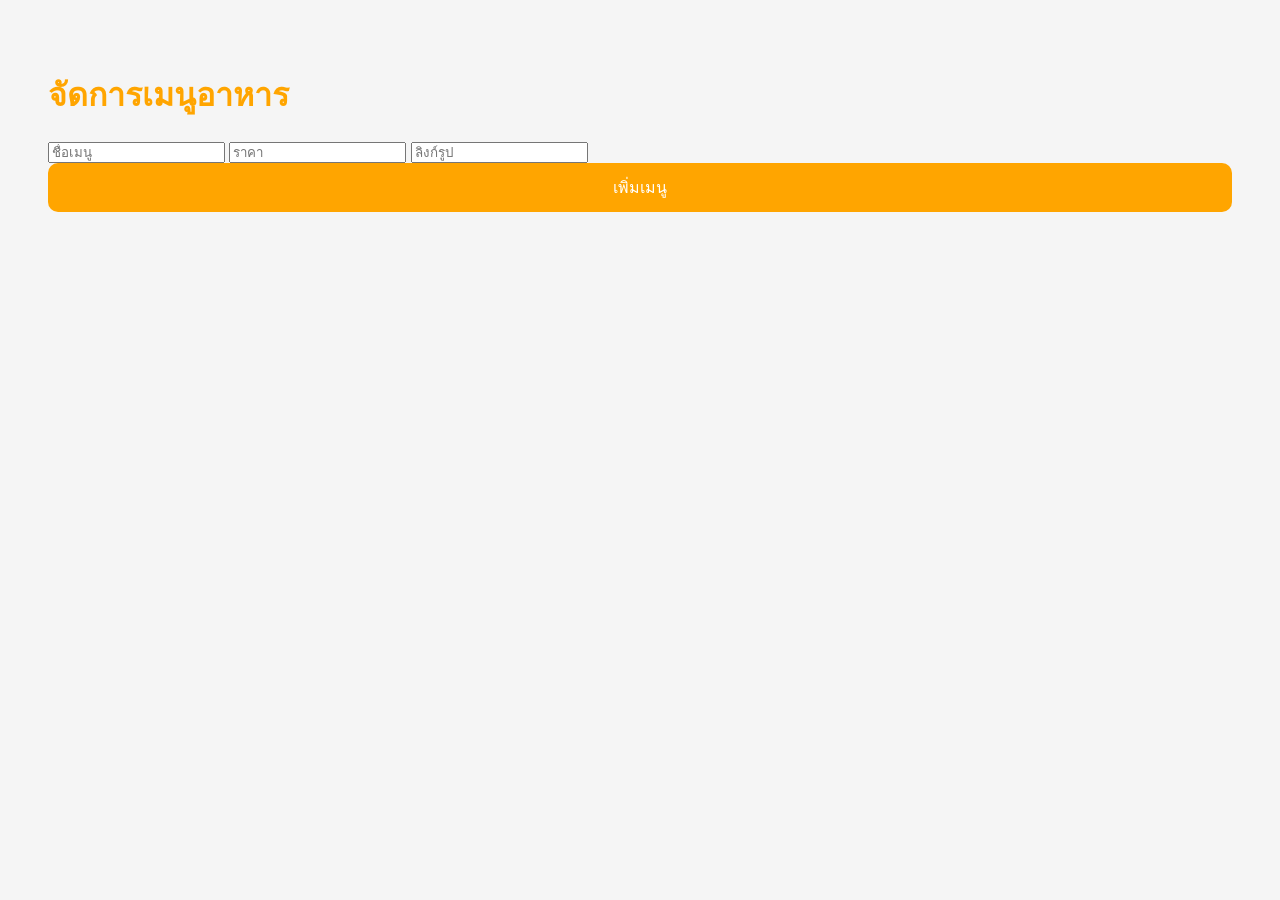
==== admin.html @ 3996b31f "create admin panel" ====
<!DOCTYPE html>
<html lang="th">

<head>

    <meta charset="UTF-8">

    <meta
        name="viewport"
        content="width=device-width, initial-scale=1.0"
    >

    <title>
        Admin Panel
    </title>

    <link
        rel="stylesheet"
        href="style.css"
    >

</head>

<body>

    <h1>
        จัดการเมนูอาหาร
    </h1>

    <div class="admin-form">

        <input
            type="text"
            id="food-name"
            placeholder="ชื่อเมนู"
        >

        <input
            type="number"
            id="food-price"
            placeholder="ราคา"
        >

        <input
            type="text"
            id="food-image"
            placeholder="ลิงก์รูป"
        >

        <button onclick="addFood()">

            เพิ่มเมนู

        </button>

    </div>

    <div id="admin-food-list"></div>

    <script src="admin.js"></script>

</body>
</html>
---- style.css ----
body {

    font-family: sans-serif;

    background: #f5f5f5;

    padding: 40px;
}

h1 {

    color: orange;
}

.container {

    display: flex;

    gap: 30px;

    flex-wrap: wrap;
}

.food-card,
.cart {

    background: white;

    padding: 20px;

    border-radius: 20px;

    width: 320px;

    box-shadow:
        0 4px 10px rgba(0,0,0,0.1);
}

.food-card img {

    border-radius: 12px;
}

button {

    background: orange;

    color: white;

    border: none;

    padding: 12px 20px;

    border-radius: 10px;

    cursor: pointer;

    width: 100%;

    font-size: 16px;
}

button:hover {

    opacity: 0.9;
}

.cart-item {

    border-bottom: 1px solid #ddd;

    padding: 10px 0;
}

.total {

    font-size: 24px;

    font-weight: bold;

    color: green;

    margin-top: 20px;
}

.container {

    display: flex;

    flex-wrap: wrap;

    gap: 20px;

    justify-content: center;

    margin-top: 30px;
}

.food-card {

    width: 300px;

    background: white;

    border-radius: 16px;

    overflow: hidden;

    box-shadow: 0 4px 10px rgba(0,0,0,0.1);

    padding-bottom: 20px;

    text-align: center;
}

.food-card img {

    width: 100%;

    height: 220px;

    object-fit: cover;
}

.food-card h2 {

    margin-top: 15px;
}

.food-card button {

    margin-top: 10px;

    padding: 10px 20px;

    border: none;

    border-radius: 8px;

    background: black;

    color: white;

    cursor: pointer;
}
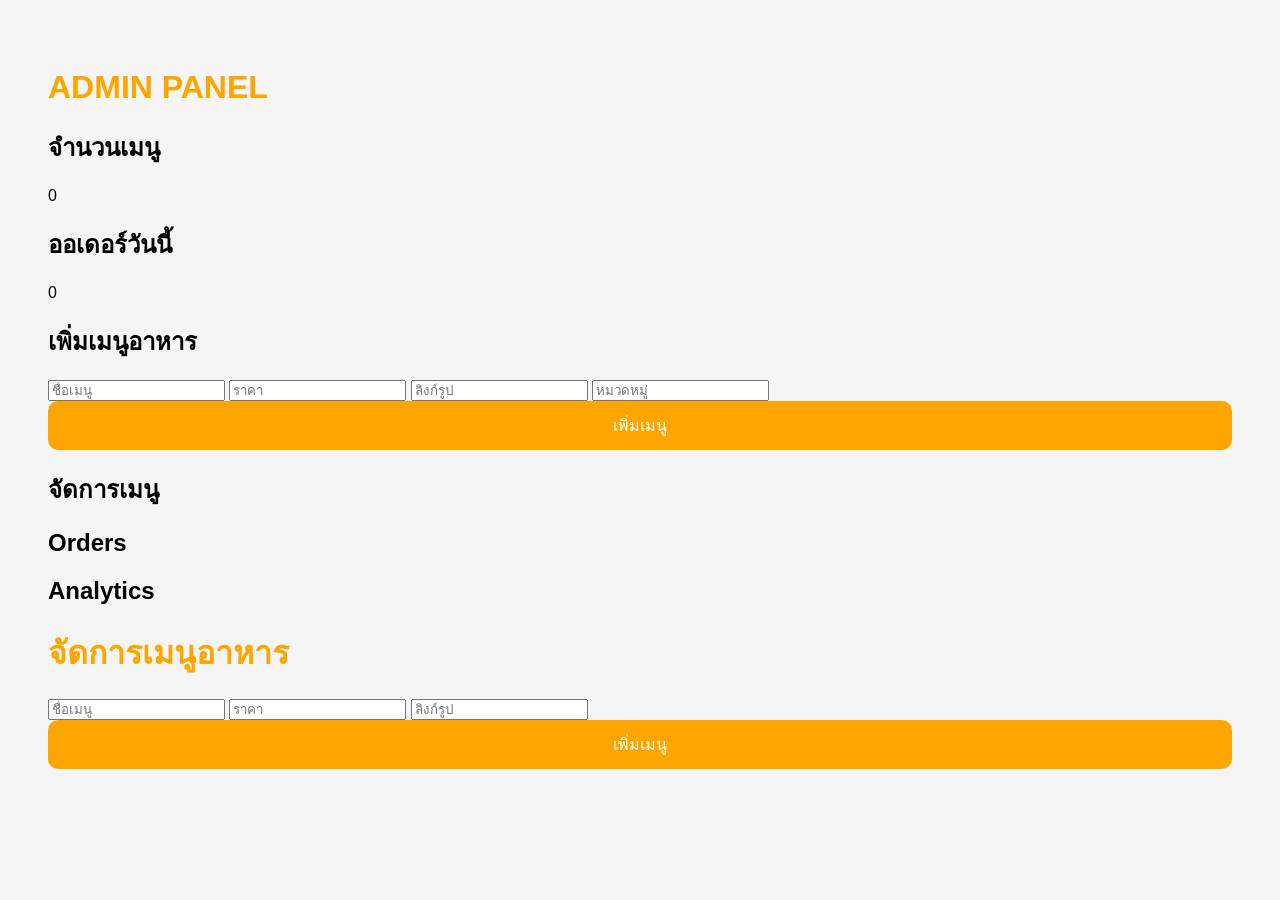
==== commit 4cdfefcb: "add product status system" ====
--- a/admin.html
+++ b/admin.html
@@ -22,6 +22,108 @@
 </head>
 
 <body>
+
+    <header class="admin-header">
+
+    <h1>
+        ADMIN PANEL
+    </h1>
+
+</header>
+
+<section class="dashboard-section">
+
+    <div class="dashboard-card">
+
+        <h2>
+            จำนวนเมนู
+        </h2>
+
+        <p id="total-foods">
+            0
+        </p>
+
+    </div>
+
+    <div class="dashboard-card">
+
+        <h2>
+            ออเดอร์วันนี้
+        </h2>
+
+        <p>
+            0
+        </p>
+
+    </div>
+
+</section>
+
+<section class="add-food-section">
+
+    <h2>
+        เพิ่มเมนูอาหาร
+    </h2>
+
+    <input
+        type="text"
+        id="food-name"
+        placeholder="ชื่อเมนู"
+    >
+
+    <input
+        type="number"
+        id="food-price"
+        placeholder="ราคา"
+    >
+
+    <input
+        type="text"
+        id="food-image"
+        placeholder="ลิงก์รูป"
+    >
+
+    <input
+        type="text"
+        id="food-category"
+        placeholder="หมวดหมู่"
+    >
+
+    <button onclick="addFood()">
+
+        เพิ่มเมนู
+
+    </button>
+
+</section>
+
+<section class="menu-management">
+
+    <h2>
+        จัดการเมนู
+    </h2>
+
+    <div id="admin-food-list">
+
+    </div>
+
+</section>
+
+<section class="orders-section">
+
+    <h2>
+        Orders
+    </h2>
+
+</section>
+
+<section class="analytics-section">
+
+    <h2>
+        Analytics
+    </h2>
+
+</section>
 
     <h1>
         จัดการเมนูอาหาร
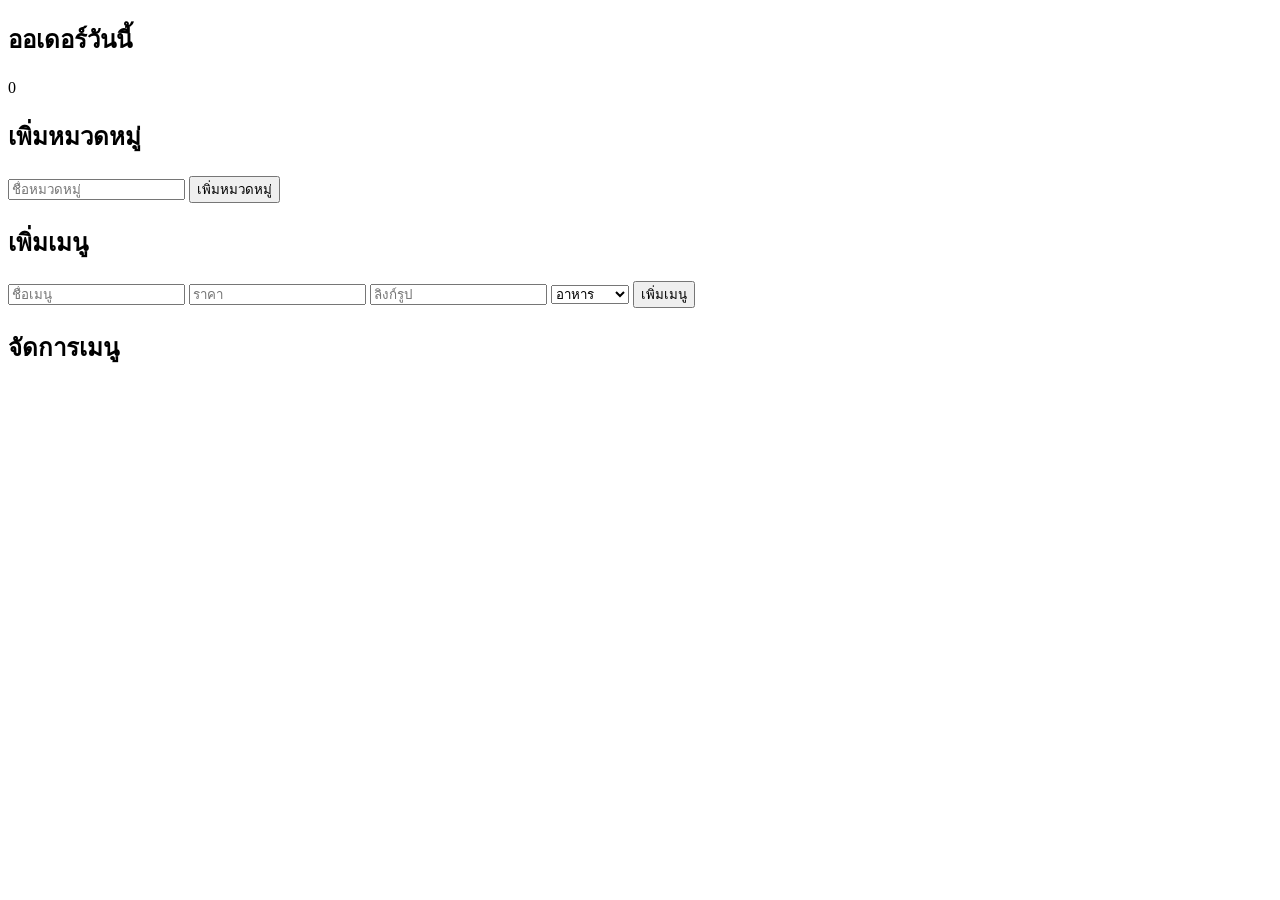
==== commit 0262b491: "add product status system" ====
--- a/admin.html
+++ b/admin.html
@@ -1,163 +1,91 @@
 <!DOCTYPE html>
-<html lang="th">
+        </div>
 
-<head>
+        <div class="dashboard-card">
 
-    <meta charset="UTF-8">
+            <h2>
+                ออเดอร์วันนี้
+            </h2>
 
-    <meta
-        name="viewport"
-        content="width=device-width, initial-scale=1.0"
-    >
+            <p>
+                0
+            </p>
 
-    <title>
-        Admin Panel
-    </title>
+        </div>
 
-    <link
-        rel="stylesheet"
-        href="style.css"
-    >
+    </section>
 
-</head>
-
-<body>
-
-    <header class="admin-header">
-
-    <h1>
-        ADMIN PANEL
-    </h1>
-
-</header>
-
-<section class="dashboard-section">
-
-    <div class="dashboard-card">
+    <section class="admin-form-section">
 
         <h2>
-            จำนวนเมนู
+            เพิ่มหมวดหมู่
         </h2>
-
-        <p id="total-foods">
-            0
-        </p>
-
-    </div>
-
-    <div class="dashboard-card">
-
-        <h2>
-            ออเดอร์วันนี้
-        </h2>
-
-        <p>
-            0
-        </p>
-
-    </div>
-
-</section>
-
-<section class="add-food-section">
-
-    <h2>
-        เพิ่มเมนูอาหาร
-    </h2>
-
-    <input
-        type="text"
-        id="food-name"
-        placeholder="ชื่อเมนู"
-    >
-
-    <input
-        type="number"
-        id="food-price"
-        placeholder="ราคา"
-    >
-
-    <input
-        type="text"
-        id="food-image"
-        placeholder="ลิงก์รูป"
-    >
-
-    <input
-        type="text"
-        id="food-category"
-        placeholder="หมวดหมู่"
-    >
-
-    <button onclick="addFood()">
-
-        เพิ่มเมนู
-
-    </button>
-
-</section>
-
-<section class="menu-management">
-
-    <h2>
-        จัดการเมนู
-    </h2>
-
-    <div id="admin-food-list">
-
-    </div>
-
-</section>
-
-<section class="orders-section">
-
-    <h2>
-        Orders
-    </h2>
-
-</section>
-
-<section class="analytics-section">
-
-    <h2>
-        Analytics
-    </h2>
-
-</section>
-
-    <h1>
-        จัดการเมนูอาหาร
-    </h1>
-
-    <div class="admin-form">
 
         <input
             type="text"
-            id="food-name"
+            placeholder="ชื่อหมวดหมู่"
+        >
+
+        <button>
+            เพิ่มหมวดหมู่
+        </button>
+
+    </section>
+
+    <section class="admin-form-section">
+
+        <h2>
+            เพิ่มเมนู
+        </h2>
+
+        <input
+            type="text"
             placeholder="ชื่อเมนู"
         >
 
         <input
             type="number"
-            id="food-price"
             placeholder="ราคา"
         >
 
         <input
             type="text"
-            id="food-image"
             placeholder="ลิงก์รูป"
         >
 
-        <button onclick="addFood()">
+        <select>
 
+            <option>
+                อาหาร
+            </option>
+
+            <option>
+                เครื่องดื่ม
+            </option>
+
+            <option>
+                ของหวาน
+            </option>
+
+        </select>
+
+        <button>
             เพิ่มเมนู
-
         </button>
 
-    </div>
+    </section>
 
-    <div id="admin-food-list"></div>
+    <section class="menu-management">
+
+        <h2>
+            จัดการเมนู
+        </h2>
+
+        <div id="admin-food-list">
+
+        </div>
+
+    </section>
 
     <script src="admin.js"></script>
 
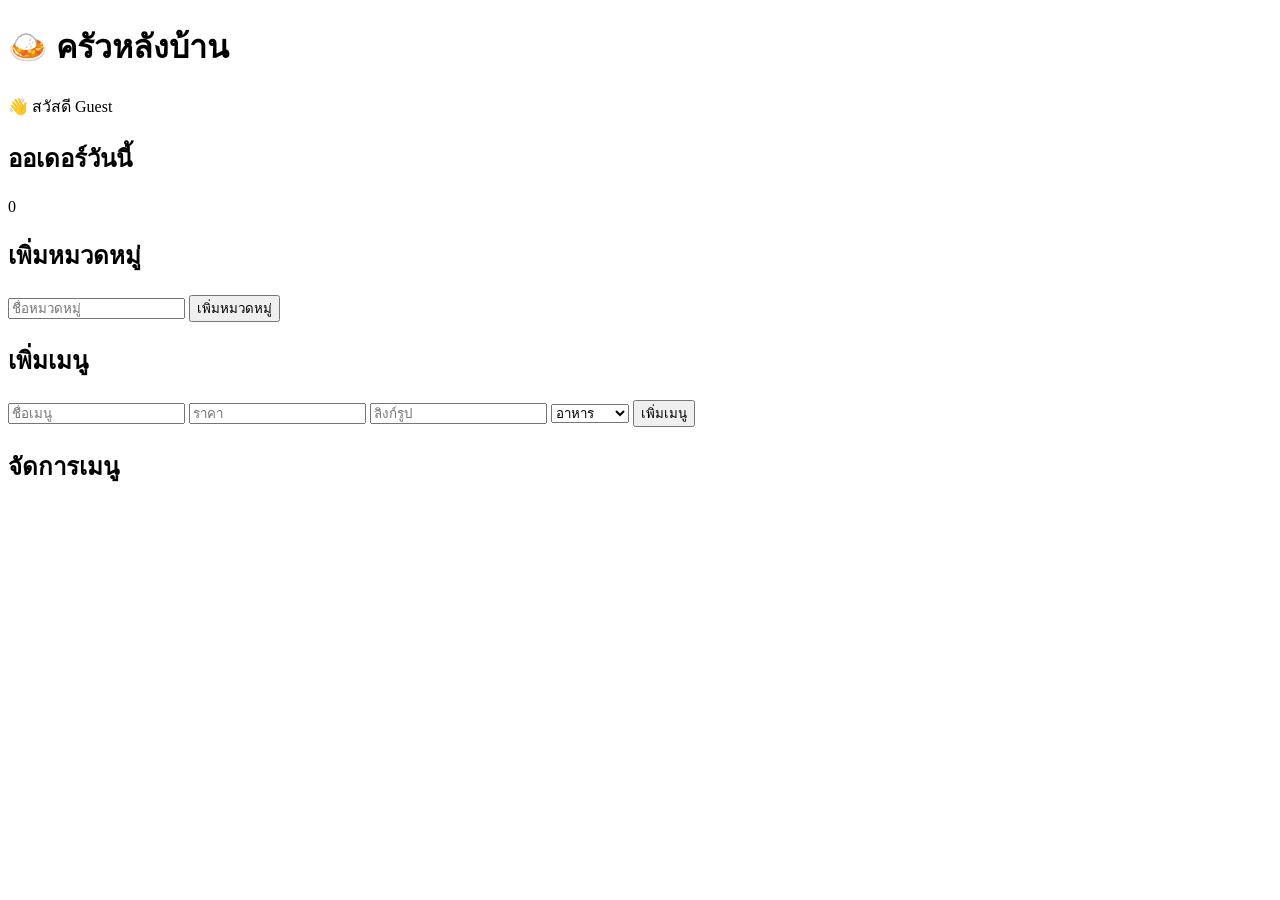
==== commit ffc5015f: "add product status system" ====
--- a/admin.html
+++ b/admin.html
@@ -1,5 +1,22 @@
 <!DOCTYPE html>
         </div>
+
+<header class="main-header">
+
+    <h1>
+        🍛 ครัวหลังบ้าน
+    </h1>
+
+    <p>
+
+        👋 สวัสดี
+        <span id="username">
+            Guest
+        </span>
+
+    </p>
+
+</header>       
 
         <div class="dashboard-card">
 
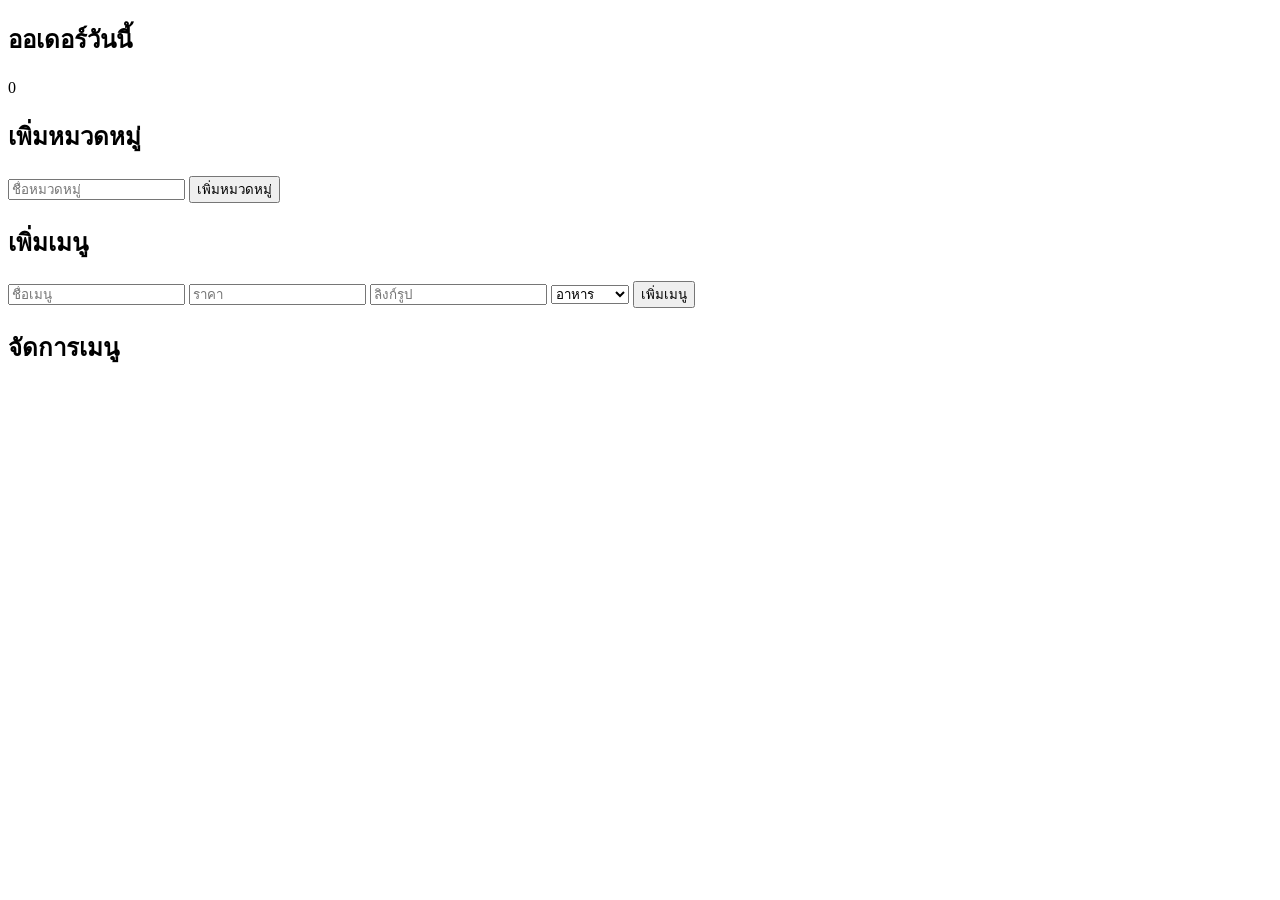
==== commit eb834b48: "add product status system" ====
--- a/admin.html
+++ b/admin.html
@@ -1,23 +1,4 @@
 <!DOCTYPE html>
-        </div>
-
-<header class="main-header">
-
-    <h1>
-        🍛 ครัวหลังบ้าน
-    </h1>
-
-    <p>
-
-        👋 สวัสดี
-        <span id="username">
-            Guest
-        </span>
-
-    </p>
-
-</header>       
-
         <div class="dashboard-card">
 
             <h2>
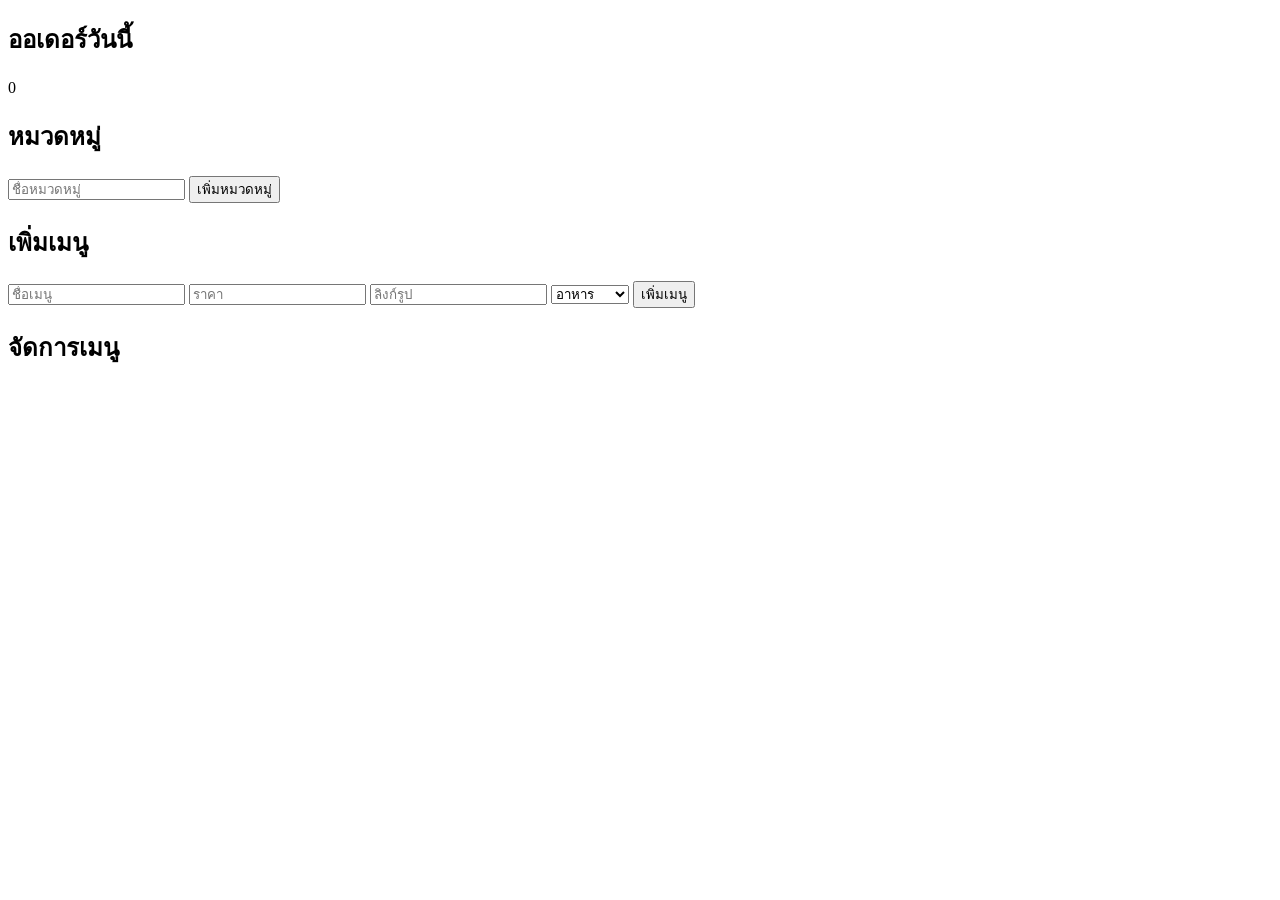
==== commit dbd38696: "add product status system" ====
--- a/admin.html
+++ b/admin.html
@@ -13,20 +13,27 @@
 
     </section>
 
-    <section class="admin-form-section">
+    <section class="category-management">
 
         <h2>
-            เพิ่มหมวดหมู่
+            หมวดหมู่
         </h2>
 
         <input
             type="text"
+            id="category-name"
             placeholder="ชื่อหมวดหมู่"
         >
 
-        <button>
+        <button onclick="addCategory()">
+
             เพิ่มหมวดหมู่
+
         </button>
+
+        <div id="category-list">
+
+        </div>
 
     </section>
 
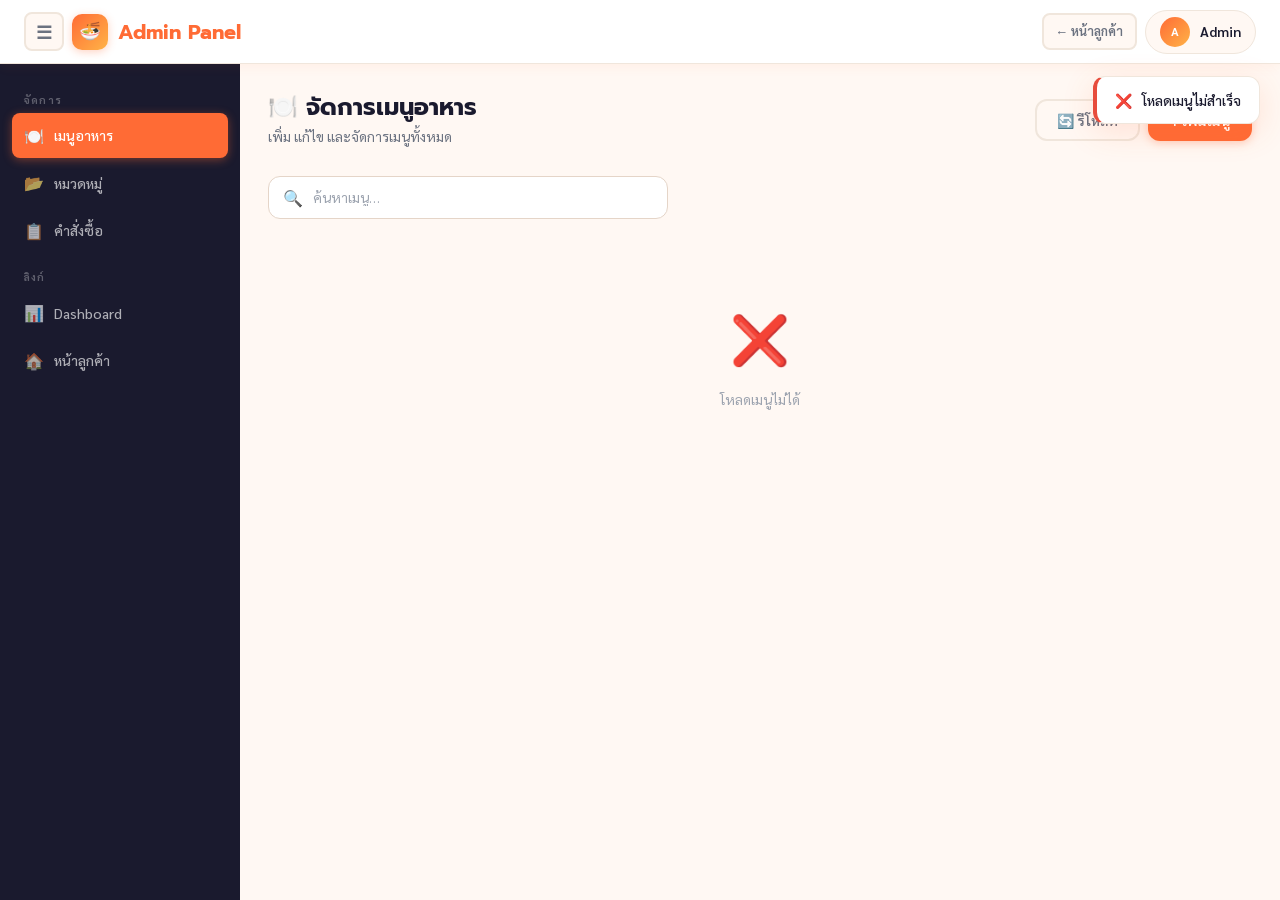
==== commit 92ff92f4: "FOoDoGo" ====
--- a/admin.html
+++ b/admin.html
@@ -1,98 +1,239 @@
-<!DOCTYPE html>
-        <div class="dashboard-card">
-
-            <h2>
-                ออเดอร์วันนี้
-            </h2>
-
-            <p>
-                0
-            </p>
-
-        </div>
-
-    </section>
-
-    <section class="category-management">
-
-        <h2>
-            หมวดหมู่
-        </h2>
-
-        <input
-            type="text"
-            id="category-name"
-            placeholder="ชื่อหมวดหมู่"
-        >
-
-        <button onclick="addCategory()">
-
-            เพิ่มหมวดหมู่
-
-        </button>
-
-        <div id="category-list">
-
-        </div>
-
-    </section>
-
-    <section class="admin-form-section">
-
-        <h2>
-            เพิ่มเมนู
-        </h2>
-
-        <input
-            type="text"
-            placeholder="ชื่อเมนู"
-        >
-
-        <input
-            type="number"
-            placeholder="ราคา"
-        >
-
-        <input
-            type="text"
-            placeholder="ลิงก์รูป"
-        >
-
-        <select>
-
-            <option>
-                อาหาร
-            </option>
-
-            <option>
-                เครื่องดื่ม
-            </option>
-
-            <option>
-                ของหวาน
-            </option>
-
-        </select>
-
-        <button>
-            เพิ่มเมนู
-        </button>
-
-    </section>
-
-    <section class="menu-management">
-
-        <h2>
-            จัดการเมนู
-        </h2>
-
-        <div id="admin-food-list">
-
-        </div>
-
-    </section>
-
-    <script src="admin.js"></script>
-
-</body>
+<!DOCTYPE html>
+<html lang="th">
+<head>
+  <meta charset="UTF-8">
+  <meta name="viewport" content="width=device-width, initial-scale=1.0">
+  <title>Admin Panel</title>
+  <link rel="preconnect" href="https://fonts.googleapis.com">
+  <link rel="stylesheet" href="style.css">
+</head>
+<body>
+
+<!-- ── Navbar ── -->
+<nav class="navbar">
+  <div class="flex items-center gap-2">
+    <button class="btn btn-ghost btn-sm" onclick="toggleSidebar()" style="padding:6px 10px;font-size:1.1rem">☰</button>
+    <div class="navbar-brand">
+      <div class="logo-icon">🍜</div>
+      <span>Admin Panel</span>
+    </div>
+  </div>
+
+  <div class="flex items-center gap-2">
+    <a href="index.html" class="btn btn-ghost btn-sm">← หน้าลูกค้า</a>
+    <div class="navbar-user">
+      <div class="user-avatar" id="admin-user-avatar">A</div>
+      <span class="user-name" id="admin-user-name">Admin</span>
+    </div>
+  </div>
+</nav>
+
+<!-- ── Admin Layout ── -->
+<div class="admin-layout">
+
+  <!-- Sidebar -->
+  <aside class="sidebar" id="sidebar">
+
+    <div class="sidebar-section">
+      <div class="sidebar-label">จัดการ</div>
+      <a class="sidebar-link active" data-tab="menu" href="#">
+        <span class="icon">🍽️</span> เมนูอาหาร
+      </a>
+      <a class="sidebar-link" data-tab="categories" href="#">
+        <span class="icon">📂</span> หมวดหมู่
+      </a>
+      <a class="sidebar-link" data-tab="orders" href="#">
+        <span class="icon">📋</span> คำสั่งซื้อ
+      </a>
+    </div>
+
+    <div class="sidebar-section">
+      <div class="sidebar-label">ลิงก์</div>
+      <a class="sidebar-link" href="dashboard.html">
+        <span class="icon">📊</span> Dashboard
+      </a>
+      <a class="sidebar-link" href="index.html">
+        <span class="icon">🏠</span> หน้าลูกค้า
+      </a>
+    </div>
+
+  </aside>
+
+  <!-- Main Content -->
+  <main class="admin-main">
+
+    <!-- ===== TAB: เมนูอาหาร ===== -->
+    <div class="admin-tab-content" data-tab="menu">
+
+      <div class="page-header">
+        <div>
+          <h1 class="page-title">🍽️ จัดการเมนูอาหาร</h1>
+          <p class="page-subtitle">เพิ่ม แก้ไข และจัดการเมนูทั้งหมด</p>
+        </div>
+        <div class="flex gap-2">
+          <button class="btn btn-ghost" onclick="loadAdminMenu()">🔄 รีโหลด</button>
+          <button class="btn btn-primary" onclick="openAddMenuModal()">+ เพิ่มเมนู</button>
+        </div>
+      </div>
+
+      <!-- Search -->
+      <div class="search-bar" style="margin-bottom:20px;max-width:400px">
+        <span class="search-icon">🔍</span>
+        <input type="text" placeholder="ค้นหาเมนู…" oninput="searchAdminMenu(this.value)">
+      </div>
+
+      <!-- Menu Grid -->
+      <div id="admin-menu-grid" class="menu-admin-grid"></div>
+
+    </div>
+
+    <!-- ===== TAB: หมวดหมู่ ===== -->
+    <div class="admin-tab-content hidden" data-tab="categories">
+
+      <div class="page-header">
+        <div>
+          <h1 class="page-title">📂 หมวดหมู่</h1>
+          <p class="page-subtitle">จัดการหมวดหมู่อาหาร</p>
+        </div>
+        <button class="btn btn-primary" onclick="openAddCategoryModal()">+ เพิ่มหมวดหมู่</button>
+      </div>
+
+      <div id="admin-cat-list"></div>
+
+    </div>
+
+    <!-- ===== TAB: คำสั่งซื้อ ===== -->
+    <div class="admin-tab-content hidden" data-tab="orders">
+
+      <div class="page-header">
+        <div>
+          <h1 class="page-title">📋 คำสั่งซื้อ</h1>
+          <p class="page-subtitle">ดูและอัปเดตสถานะคำสั่งซื้อ</p>
+        </div>
+        <button class="btn btn-ghost" onclick="loadAdminOrders()">🔄 รีโหลด</button>
+      </div>
+
+      <!-- Filter Tabs -->
+      <div class="order-filter-tabs">
+        <button class="filter-tab active" data-status="all"       onclick="filterAdminOrders('all')">ทั้งหมด</button>
+        <button class="filter-tab"        data-status="pending"   onclick="filterAdminOrders('pending')">⏳ รอยืนยัน</button>
+        <button class="filter-tab"        data-status="confirmed" onclick="filterAdminOrders('confirmed')">✅ ยืนยันแล้ว</button>
+        <button class="filter-tab"        data-status="cooking"   onclick="filterAdminOrders('cooking')">🍳 กำลังทำ</button>
+        <button class="filter-tab"        data-status="ready"     onclick="filterAdminOrders('ready')">🎉 พร้อมส่ง</button>
+        <button class="filter-tab"        data-status="delivered" onclick="filterAdminOrders('delivered')">📦 ส่งแล้ว</button>
+      </div>
+
+      <!-- Orders Table -->
+      <div class="card" style="padding:0">
+        <div class="table-wrap">
+          <table>
+            <thead>
+              <tr>
+                <th>หมายเลข</th>
+                <th>ลูกค้า</th>
+                <th>เวลา</th>
+                <th>ยอดรวม</th>
+                <th>สถานะ</th>
+                <th>อัปเดต</th>
+              </tr>
+            </thead>
+            <tbody id="admin-orders-tbody">
+              <tr><td colspan="6" style="text-align:center;padding:40px;color:var(--text-muted)">เลือกแท็บ "คำสั่งซื้อ" เพื่อโหลด</td></tr>
+            </tbody>
+          </table>
+        </div>
+      </div>
+
+    </div>
+
+  </main>
+</div>
+
+<!-- ── MODAL: เพิ่ม/แก้ไขเมนู ── -->
+<div class="modal-overlay" id="menu-modal">
+  <div class="modal">
+    <div class="modal-header">
+      <h2 class="modal-title" id="menu-modal-title">เพิ่มเมนูใหม่</h2>
+      <button class="modal-close" onclick="closeAdminModal('menu-modal')">✕</button>
+    </div>
+
+    <div id="menu-form">
+      <div class="form-row">
+        <div class="form-group">
+          <label class="form-label">ชื่อเมนู <span style="color:var(--danger)">*</span></label>
+          <input type="text" id="menu-name" class="form-control" placeholder="เช่น ข้าวผัดหมู">
+        </div>
+        <div class="form-group">
+          <label class="form-label">ราคา (บาท) <span style="color:var(--danger)">*</span></label>
+          <input type="number" id="menu-price" class="form-control" placeholder="50" min="0">
+        </div>
+      </div>
+
+      <div class="form-row">
+        <div class="form-group">
+          <label class="form-label">หมวดหมู่</label>
+          <select id="menu-category" class="form-control">
+            <option value="">-- เลือกหมวดหมู่ --</option>
+          </select>
+        </div>
+        <div class="form-group">
+          <label class="form-label">สถานะ</label>
+          <select id="menu-status" class="form-control">
+            <option value="available">✅ พร้อมขาย</option>
+            <option value="unavailable">❌ หมดชั่วคราว</option>
+            <option value="hidden">👁️ ซ่อน</option>
+          </select>
+        </div>
+      </div>
+
+      <div class="form-group">
+        <label class="form-label">URL รูปภาพ</label>
+        <input type="url" id="menu-image" class="form-control" placeholder="https://…">
+      </div>
+
+      <div class="form-group">
+        <label class="form-label">คำอธิบาย</label>
+        <textarea id="menu-desc" class="form-control note-field" placeholder="อธิบายเมนูสั้น ๆ…"></textarea>
+      </div>
+
+      <button class="btn btn-primary btn-block" id="save-menu-btn" onclick="saveMenuItem()">
+        💾 บันทึกเมนู
+      </button>
+    </div>
+  </div>
+</div>
+
+<!-- ── MODAL: เพิ่มหมวดหมู่ ── -->
+<div class="modal-overlay" id="category-modal">
+  <div class="modal">
+    <div class="modal-header">
+      <h2 class="modal-title">📂 เพิ่มหมวดหมู่</h2>
+      <button class="modal-close" onclick="closeAdminModal('category-modal')">✕</button>
+    </div>
+
+    <div class="form-group">
+      <label class="form-label">ชื่อหมวดหมู่ <span style="color:var(--danger)">*</span></label>
+      <input type="text" id="cat-name" class="form-control" placeholder="เช่น ข้าวจานเดียว">
+    </div>
+
+    <div class="form-group">
+      <label class="form-label">Emoji / ไอคอน</label>
+      <input type="text" id="cat-icon" class="form-control" placeholder="🍚" maxlength="4">
+    </div>
+
+    <button class="btn btn-primary btn-block" id="save-cat-btn" onclick="saveCategory()">
+      💾 บันทึกหมวดหมู่
+    </button>
+  </div>
+</div>
+
+<!-- ── Toast Container ── -->
+<div id="toast-container" class="toast-container"></div>
+
+<!-- ── Scripts ── -->
+<script src="https://static.line-scdn.net/liff/edge/2/sdk.js"></script>
+<script src="config.js"></script>
+<script src="admin.js"></script>
+
+</body>
 </html>
--- a/style.css
+++ b/style.css
@@ -0,0 +1,1490 @@
+/* ============================================
+   FOOD DELIVERY SYSTEM — style.css
+   Theme: Warm / Orange / Food App
+   ============================================ */
+
+@import url('https://fonts.googleapis.com/css2?family=Prompt:wght@300;400;500;600;700&family=Sarabun:wght@300;400;500;600&display=swap');
+
+/* ── CSS Variables ── */
+:root {
+  --primary:       #FF6B35;
+  --primary-dark:  #E85520;
+  --primary-light: #FF8C5A;
+  --accent:        #FFB347;
+  --success:       #2ECC71;
+  --danger:        #E74C3C;
+  --warning:       #F39C12;
+  --info:          #3498DB;
+
+  --bg:            #FFF8F3;
+  --bg-card:       #FFFFFF;
+  --bg-sidebar:    #1A1A2E;
+  --bg-nav:        #FFFFFF;
+
+  --text-primary:  #1A1A2E;
+  --text-secondary:#6B7280;
+  --text-muted:    #9CA3AF;
+  --text-white:    #FFFFFF;
+
+  --border:        #F0E6DC;
+  --border-strong: #E5D5C8;
+  --shadow-sm:     0 1px 3px rgba(255,107,53,0.08);
+  --shadow-md:     0 4px 16px rgba(255,107,53,0.12);
+  --shadow-lg:     0 8px 32px rgba(255,107,53,0.16);
+
+  --radius-sm:     8px;
+  --radius-md:     12px;
+  --radius-lg:     20px;
+  --radius-xl:     28px;
+
+  --font-head:     'Prompt', sans-serif;
+  --font-body:     'Sarabun', sans-serif;
+
+  --nav-height:    64px;
+  --sidebar-width: 240px;
+
+  --transition:    all 0.22s cubic-bezier(0.4,0,0.2,1);
+}
+
+/* ── Reset & Base ── */
+*, *::before, *::after { box-sizing: border-box; margin: 0; padding: 0; }
+
+html { font-size: 16px; scroll-behavior: smooth; }
+
+body {
+  font-family: var(--font-body);
+  background: var(--bg);
+  color: var(--text-primary);
+  line-height: 1.6;
+  min-height: 100vh;
+  -webkit-font-smoothing: antialiased;
+}
+
+h1,h2,h3,h4,h5,h6 { font-family: var(--font-head); line-height: 1.3; }
+a { text-decoration: none; color: inherit; }
+img { max-width: 100%; display: block; }
+ul { list-style: none; }
+button { cursor: pointer; font-family: var(--font-body); border: none; outline: none; }
+input, select, textarea { font-family: var(--font-body); outline: none; border: none; }
+
+/* ── Scrollbar ── */
+::-webkit-scrollbar { width: 6px; height: 6px; }
+::-webkit-scrollbar-track { background: var(--bg); }
+::-webkit-scrollbar-thumb { background: var(--border-strong); border-radius: 99px; }
+::-webkit-scrollbar-thumb:hover { background: var(--primary-light); }
+
+/* ============================================
+   NAVIGATION (Top Bar)
+   ============================================ */
+.navbar {
+  position: fixed;
+  top: 0; left: 0; right: 0;
+  height: var(--nav-height);
+  background: var(--bg-nav);
+  border-bottom: 1.5px solid var(--border);
+  display: flex;
+  align-items: center;
+  justify-content: space-between;
+  padding: 0 24px;
+  z-index: 100;
+  box-shadow: 0 2px 12px rgba(255,107,53,0.07);
+}
+
+.navbar-brand {
+  display: flex;
+  align-items: center;
+  gap: 10px;
+  font-family: var(--font-head);
+  font-size: 1.25rem;
+  font-weight: 700;
+  color: var(--primary);
+}
+
+.navbar-brand .logo-icon {
+  width: 36px; height: 36px;
+  background: linear-gradient(135deg, var(--primary), var(--accent));
+  border-radius: 10px;
+  display: flex; align-items: center; justify-content: center;
+  font-size: 1.1rem;
+  box-shadow: 0 2px 8px rgba(255,107,53,0.3);
+}
+
+.navbar-nav {
+  display: flex;
+  align-items: center;
+  gap: 4px;
+}
+
+.nav-link {
+  display: flex;
+  align-items: center;
+  gap: 6px;
+  padding: 8px 14px;
+  border-radius: var(--radius-sm);
+  font-size: 0.875rem;
+  font-weight: 500;
+  color: var(--text-secondary);
+  transition: var(--transition);
+}
+
+.nav-link:hover, .nav-link.active {
+  background: rgba(255,107,53,0.08);
+  color: var(--primary);
+}
+
+.navbar-user {
+  display: flex;
+  align-items: center;
+  gap: 10px;
+  padding: 6px 14px;
+  border-radius: var(--radius-xl);
+  background: var(--bg);
+  border: 1.5px solid var(--border);
+  cursor: pointer;
+  transition: var(--transition);
+}
+
+.navbar-user:hover { border-color: var(--primary-light); }
+
+.user-avatar {
+  width: 30px; height: 30px;
+  border-radius: 50%;
+  background: linear-gradient(135deg, var(--primary), var(--accent));
+  display: flex; align-items: center; justify-content: center;
+  font-size: 0.75rem;
+  font-weight: 700;
+  color: white;
+  overflow: hidden;
+}
+
+.user-avatar img { width: 100%; height: 100%; object-fit: cover; }
+
+.user-name {
+  font-size: 0.875rem;
+  font-weight: 600;
+  color: var(--text-primary);
+}
+
+/* ── Cart Badge (on navbar) ── */
+.cart-btn {
+  position: relative;
+  background: none;
+  padding: 8px;
+  border-radius: var(--radius-sm);
+  font-size: 1.2rem;
+  color: var(--text-secondary);
+  transition: var(--transition);
+}
+.cart-btn:hover { color: var(--primary); background: rgba(255,107,53,0.08); }
+
+.cart-badge {
+  position: absolute;
+  top: 2px; right: 2px;
+  background: var(--primary);
+  color: white;
+  font-size: 0.6rem;
+  font-weight: 700;
+  min-width: 16px; height: 16px;
+  border-radius: 99px;
+  display: flex; align-items: center; justify-content: center;
+  padding: 0 4px;
+}
+
+/* ============================================
+   LAYOUT — Page Wrapper
+   ============================================ */
+.page-wrapper {
+  padding-top: var(--nav-height);
+  min-height: 100vh;
+}
+
+.container {
+  max-width: 1200px;
+  margin: 0 auto;
+  padding: 0 20px;
+}
+
+/* Admin layout with sidebar */
+.admin-layout {
+  display: flex;
+  padding-top: var(--nav-height);
+  min-height: 100vh;
+}
+
+/* ── Sidebar ── */
+.sidebar {
+  width: var(--sidebar-width);
+  background: var(--bg-sidebar);
+  position: fixed;
+  top: var(--nav-height);
+  left: 0;
+  bottom: 0;
+  overflow-y: auto;
+  padding: 20px 0;
+  z-index: 50;
+  transition: var(--transition);
+}
+
+.sidebar-section {
+  padding: 0 12px;
+  margin-bottom: 8px;
+}
+
+.sidebar-label {
+  font-size: 0.65rem;
+  font-weight: 700;
+  letter-spacing: 0.12em;
+  text-transform: uppercase;
+  color: rgba(255,255,255,0.3);
+  padding: 8px 12px 4px;
+}
+
+.sidebar-link {
+  display: flex;
+  align-items: center;
+  gap: 10px;
+  padding: 10px 12px;
+  border-radius: var(--radius-sm);
+  color: rgba(255,255,255,0.65);
+  font-size: 0.875rem;
+  font-weight: 500;
+  transition: var(--transition);
+  margin-bottom: 2px;
+}
+
+.sidebar-link:hover {
+  background: rgba(255,255,255,0.08);
+  color: white;
+}
+
+.sidebar-link.active {
+  background: var(--primary);
+  color: white;
+  box-shadow: 0 2px 10px rgba(255,107,53,0.4);
+}
+
+.sidebar-link .icon { font-size: 1rem; width: 20px; text-align: center; }
+
+.admin-main {
+  margin-left: var(--sidebar-width);
+  flex: 1;
+  padding: 28px;
+  min-width: 0;
+}
+
+/* ============================================
+   CARDS
+   ============================================ */
+.card {
+  background: var(--bg-card);
+  border-radius: var(--radius-lg);
+  border: 1.5px solid var(--border);
+  padding: 24px;
+  box-shadow: var(--shadow-sm);
+  transition: var(--transition);
+}
+
+.card:hover { box-shadow: var(--shadow-md); }
+
+.card-header {
+  display: flex;
+  align-items: center;
+  justify-content: space-between;
+  margin-bottom: 20px;
+}
+
+.card-title {
+  font-family: var(--font-head);
+  font-size: 1rem;
+  font-weight: 600;
+  color: var(--text-primary);
+}
+
+/* Stat cards */
+.stat-cards {
+  display: grid;
+  grid-template-columns: repeat(auto-fit, minmax(200px, 1fr));
+  gap: 16px;
+  margin-bottom: 28px;
+}
+
+.stat-card {
+  background: var(--bg-card);
+  border-radius: var(--radius-lg);
+  padding: 20px;
+  border: 1.5px solid var(--border);
+  display: flex;
+  align-items: center;
+  gap: 16px;
+  box-shadow: var(--shadow-sm);
+  transition: var(--transition);
+}
+
+.stat-card:hover { box-shadow: var(--shadow-md); transform: translateY(-2px); }
+
+.stat-icon {
+  width: 48px; height: 48px;
+  border-radius: var(--radius-md);
+  display: flex; align-items: center; justify-content: center;
+  font-size: 1.4rem;
+  flex-shrink: 0;
+}
+
+.stat-icon.orange { background: rgba(255,107,53,0.12); }
+.stat-icon.green  { background: rgba(46,204,113,0.12); }
+.stat-icon.blue   { background: rgba(52,152,219,0.12); }
+.stat-icon.yellow { background: rgba(243,156,18,0.12); }
+
+.stat-info { flex: 1; min-width: 0; }
+
+.stat-value {
+  font-family: var(--font-head);
+  font-size: 1.5rem;
+  font-weight: 700;
+  color: var(--text-primary);
+  line-height: 1;
+  margin-bottom: 4px;
+}
+
+.stat-label {
+  font-size: 0.8rem;
+  color: var(--text-secondary);
+}
+
+/* ============================================
+   BUTTONS
+   ============================================ */
+.btn {
+  display: inline-flex;
+  align-items: center;
+  gap: 6px;
+  padding: 10px 20px;
+  border-radius: var(--radius-md);
+  font-size: 0.875rem;
+  font-weight: 600;
+  transition: var(--transition);
+  white-space: nowrap;
+  border: 2px solid transparent;
+}
+
+.btn-primary {
+  background: var(--primary);
+  color: white;
+  box-shadow: 0 2px 8px rgba(255,107,53,0.3);
+}
+.btn-primary:hover {
+  background: var(--primary-dark);
+  box-shadow: 0 4px 16px rgba(255,107,53,0.4);
+  transform: translateY(-1px);
+}
+
+.btn-outline {
+  background: transparent;
+  color: var(--primary);
+  border-color: var(--primary);
+}
+.btn-outline:hover {
+  background: rgba(255,107,53,0.08);
+}
+
+.btn-ghost {
+  background: var(--bg);
+  color: var(--text-secondary);
+  border-color: var(--border);
+}
+.btn-ghost:hover {
+  background: var(--border);
+  color: var(--text-primary);
+}
+
+.btn-success {
+  background: var(--success);
+  color: white;
+}
+.btn-success:hover { background: #27AE60; transform: translateY(-1px); }
+
+.btn-danger {
+  background: var(--danger);
+  color: white;
+}
+.btn-danger:hover { background: #C0392B; transform: translateY(-1px); }
+
+.btn-sm { padding: 6px 12px; font-size: 0.8rem; border-radius: var(--radius-sm); }
+.btn-lg { padding: 14px 28px; font-size: 1rem; border-radius: var(--radius-lg); }
+.btn-block { width: 100%; justify-content: center; }
+
+.btn:disabled {
+  opacity: 0.5;
+  cursor: not-allowed;
+  transform: none !important;
+}
+
+/* ============================================
+   FORMS
+   ============================================ */
+.form-group { margin-bottom: 18px; }
+
+.form-label {
+  display: block;
+  font-size: 0.875rem;
+  font-weight: 600;
+  color: var(--text-primary);
+  margin-bottom: 6px;
+}
+
+.form-control {
+  width: 100%;
+  padding: 10px 14px;
+  background: var(--bg);
+  border: 1.5px solid var(--border-strong);
+  border-radius: var(--radius-md);
+  font-size: 0.875rem;
+  color: var(--text-primary);
+  transition: var(--transition);
+}
+
+.form-control:focus {
+  border-color: var(--primary);
+  background: white;
+  box-shadow: 0 0 0 3px rgba(255,107,53,0.1);
+}
+
+.form-control::placeholder { color: var(--text-muted); }
+
+select.form-control { cursor: pointer; }
+
+.form-row {
+  display: grid;
+  grid-template-columns: 1fr 1fr;
+  gap: 14px;
+}
+
+/* ============================================
+   BADGES / TAGS
+   ============================================ */
+.badge {
+  display: inline-flex;
+  align-items: center;
+  gap: 4px;
+  padding: 3px 10px;
+  border-radius: 99px;
+  font-size: 0.75rem;
+  font-weight: 600;
+  white-space: nowrap;
+}
+
+.badge-primary { background: rgba(255,107,53,0.12); color: var(--primary); }
+.badge-success { background: rgba(46,204,113,0.12); color: var(--success); }
+.badge-danger  { background: rgba(231,76,60,0.12);  color: var(--danger); }
+.badge-warning { background: rgba(243,156,18,0.12); color: var(--warning); }
+.badge-info    { background: rgba(52,152,219,0.12); color: var(--info); }
+.badge-gray    { background: rgba(107,114,128,0.12); color: var(--text-secondary); }
+
+/* ============================================
+   TABLES
+   ============================================ */
+.table-wrap {
+  overflow-x: auto;
+  border-radius: var(--radius-md);
+  border: 1.5px solid var(--border);
+}
+
+table {
+  width: 100%;
+  border-collapse: collapse;
+  font-size: 0.875rem;
+}
+
+thead th {
+  background: var(--bg);
+  padding: 12px 16px;
+  text-align: left;
+  font-size: 0.75rem;
+  font-weight: 700;
+  text-transform: uppercase;
+  letter-spacing: 0.06em;
+  color: var(--text-secondary);
+  border-bottom: 1.5px solid var(--border);
+}
+
+tbody tr {
+  border-bottom: 1px solid var(--border);
+  transition: var(--transition);
+}
+tbody tr:last-child { border-bottom: none; }
+tbody tr:hover { background: rgba(255,107,53,0.03); }
+
+tbody td {
+  padding: 14px 16px;
+  color: var(--text-primary);
+  vertical-align: middle;
+}
+
+/* ============================================
+   MODAL
+   ============================================ */
+.modal-overlay {
+  position: fixed;
+  inset: 0;
+  background: rgba(26,26,46,0.6);
+  backdrop-filter: blur(4px);
+  z-index: 200;
+  display: flex;
+  align-items: center;
+  justify-content: center;
+  padding: 20px;
+  opacity: 0;
+  pointer-events: none;
+  transition: opacity 0.25s ease;
+}
+
+.modal-overlay.open {
+  opacity: 1;
+  pointer-events: all;
+}
+
+.modal {
+  background: var(--bg-card);
+  border-radius: var(--radius-xl);
+  width: 100%;
+  max-width: 520px;
+  max-height: 90vh;
+  overflow-y: auto;
+  padding: 32px;
+  box-shadow: 0 20px 60px rgba(0,0,0,0.2);
+  transform: translateY(20px) scale(0.97);
+  transition: transform 0.25s cubic-bezier(0.34,1.56,0.64,1);
+}
+
+.modal-overlay.open .modal {
+  transform: translateY(0) scale(1);
+}
+
+.modal-header {
+  display: flex;
+  align-items: center;
+  justify-content: space-between;
+  margin-bottom: 24px;
+}
+
+.modal-title {
+  font-family: var(--font-head);
+  font-size: 1.15rem;
+  font-weight: 700;
+  color: var(--text-primary);
+}
+
+.modal-close {
+  width: 32px; height: 32px;
+  border-radius: 50%;
+  background: var(--bg);
+  border: 1.5px solid var(--border);
+  display: flex; align-items: center; justify-content: center;
+  font-size: 1rem;
+  color: var(--text-secondary);
+  cursor: pointer;
+  transition: var(--transition);
+}
+.modal-close:hover { background: var(--danger); color: white; border-color: var(--danger); }
+
+/* ============================================
+   TOAST NOTIFICATIONS
+   ============================================ */
+.toast-container {
+  position: fixed;
+  top: calc(var(--nav-height) + 12px);
+  right: 20px;
+  z-index: 999;
+  display: flex;
+  flex-direction: column;
+  gap: 8px;
+  pointer-events: none;
+}
+
+.toast {
+  display: flex;
+  align-items: center;
+  gap: 10px;
+  padding: 12px 18px;
+  background: var(--bg-card);
+  border-radius: var(--radius-md);
+  border: 1.5px solid var(--border);
+  box-shadow: var(--shadow-lg);
+  font-size: 0.875rem;
+  font-weight: 500;
+  pointer-events: all;
+  animation: toastIn 0.3s cubic-bezier(0.34,1.56,0.64,1);
+  max-width: 320px;
+}
+
+.toast.success { border-left: 4px solid var(--success); }
+.toast.error   { border-left: 4px solid var(--danger); }
+.toast.info    { border-left: 4px solid var(--info); }
+.toast.warning { border-left: 4px solid var(--warning); }
+
+@keyframes toastIn {
+  from { transform: translateX(100%); opacity: 0; }
+  to   { transform: translateX(0);   opacity: 1; }
+}
+
+/* ============================================
+   LOADING / SPINNER
+   ============================================ */
+.spinner {
+  width: 36px; height: 36px;
+  border: 3px solid var(--border);
+  border-top-color: var(--primary);
+  border-radius: 50%;
+  animation: spin 0.8s linear infinite;
+}
+
+@keyframes spin { to { transform: rotate(360deg); } }
+
+.loading-wrap {
+  display: flex;
+  flex-direction: column;
+  align-items: center;
+  justify-content: center;
+  padding: 60px 20px;
+  gap: 16px;
+  color: var(--text-muted);
+  font-size: 0.875rem;
+}
+
+/* ============================================
+   EMPTY STATE
+   ============================================ */
+.empty-state {
+  display: flex;
+  flex-direction: column;
+  align-items: center;
+  justify-content: center;
+  padding: 60px 20px;
+  gap: 12px;
+  text-align: center;
+}
+
+.empty-state .empty-icon { font-size: 3rem; }
+.empty-state h3 { font-size: 1rem; font-weight: 600; color: var(--text-primary); }
+.empty-state p  { font-size: 0.875rem; color: var(--text-muted); }
+
+/* ============================================
+   PAGE HEADER
+   ============================================ */
+.page-header {
+  display: flex;
+  align-items: center;
+  justify-content: space-between;
+  margin-bottom: 28px;
+  flex-wrap: wrap;
+  gap: 12px;
+}
+
+.page-title {
+  font-family: var(--font-head);
+  font-size: 1.5rem;
+  font-weight: 700;
+  color: var(--text-primary);
+}
+
+.page-subtitle {
+  font-size: 0.875rem;
+  color: var(--text-secondary);
+  margin-top: 2px;
+}
+
+/* ============================================
+   LOGIN PAGE
+   ============================================ */
+.login-page {
+  min-height: 100vh;
+  background: linear-gradient(145deg, #FFF3EC 0%, #FFE8D6 50%, #FFDCC4 100%);
+  display: flex;
+  align-items: center;
+  justify-content: center;
+  padding: 20px;
+  position: relative;
+  overflow: hidden;
+}
+
+.login-page::before {
+  content: '';
+  position: absolute;
+  width: 600px; height: 600px;
+  border-radius: 50%;
+  background: radial-gradient(circle, rgba(255,107,53,0.15), transparent 70%);
+  top: -200px; right: -200px;
+}
+
+.login-page::after {
+  content: '';
+  position: absolute;
+  width: 400px; height: 400px;
+  border-radius: 50%;
+  background: radial-gradient(circle, rgba(255,179,71,0.15), transparent 70%);
+  bottom: -100px; left: -100px;
+}
+
+.login-box {
+  background: white;
+  border-radius: var(--radius-xl);
+  padding: 48px 40px;
+  width: 100%;
+  max-width: 420px;
+  box-shadow: 0 20px 60px rgba(255,107,53,0.15);
+  position: relative;
+  z-index: 1;
+  text-align: center;
+}
+
+.login-logo {
+  width: 72px; height: 72px;
+  background: linear-gradient(135deg, var(--primary), var(--accent));
+  border-radius: 20px;
+  display: flex; align-items: center; justify-content: center;
+  font-size: 2rem;
+  margin: 0 auto 20px;
+  box-shadow: 0 8px 24px rgba(255,107,53,0.3);
+}
+
+.login-title {
+  font-family: var(--font-head);
+  font-size: 1.75rem;
+  font-weight: 700;
+  color: var(--text-primary);
+  margin-bottom: 8px;
+}
+
+.login-subtitle {
+  font-size: 0.9rem;
+  color: var(--text-secondary);
+  margin-bottom: 36px;
+}
+
+.line-login-btn {
+  display: flex;
+  align-items: center;
+  justify-content: center;
+  gap: 12px;
+  width: 100%;
+  padding: 14px 24px;
+  background: #00B900;
+  color: white;
+  border-radius: var(--radius-md);
+  font-size: 1rem;
+  font-weight: 600;
+  border: none;
+  cursor: pointer;
+  transition: var(--transition);
+  box-shadow: 0 4px 16px rgba(0,185,0,0.25);
+}
+
+.line-login-btn:hover {
+  background: #00A000;
+  transform: translateY(-2px);
+  box-shadow: 0 6px 20px rgba(0,185,0,0.35);
+}
+
+.line-login-btn img { width: 24px; height: 24px; }
+
+/* ============================================
+   INDEX — MENU PAGE
+   ============================================ */
+.menu-hero {
+  background: linear-gradient(135deg, var(--primary), var(--accent));
+  padding: 40px 0 60px;
+  margin-bottom: -30px;
+  position: relative;
+  overflow: hidden;
+}
+
+.menu-hero::after {
+  content: '';
+  position: absolute;
+  bottom: 0; left: 0; right: 0;
+  height: 40px;
+  background: var(--bg);
+  border-radius: 40px 40px 0 0;
+}
+
+.menu-hero-content {
+  max-width: 1200px;
+  margin: 0 auto;
+  padding: 0 20px;
+}
+
+.menu-hero h1 {
+  color: white;
+  font-size: 1.75rem;
+  margin-bottom: 6px;
+}
+
+.menu-hero p {
+  color: rgba(255,255,255,0.85);
+  font-size: 0.95rem;
+}
+
+/* Category Filter */
+.category-filter {
+  display: flex;
+  gap: 10px;
+  overflow-x: auto;
+  padding: 24px 0 8px;
+  -ms-overflow-style: none;
+  scrollbar-width: none;
+}
+.category-filter::-webkit-scrollbar { display: none; }
+
+.cat-btn {
+  flex-shrink: 0;
+  padding: 8px 18px;
+  border-radius: 99px;
+  background: var(--bg-card);
+  border: 1.5px solid var(--border-strong);
+  font-size: 0.875rem;
+  font-weight: 500;
+  color: var(--text-secondary);
+  cursor: pointer;
+  transition: var(--transition);
+  white-space: nowrap;
+}
+
+.cat-btn.active, .cat-btn:hover {
+  background: var(--primary);
+  color: white;
+  border-color: var(--primary);
+  box-shadow: 0 2px 10px rgba(255,107,53,0.25);
+}
+
+/* Food Grid */
+.food-grid {
+  display: grid;
+  grid-template-columns: repeat(auto-fill, minmax(200px, 1fr));
+  gap: 16px;
+  padding: 16px 0 100px;
+}
+
+/* Food Card */
+.food-card {
+  background: var(--bg-card);
+  border-radius: var(--radius-lg);
+  overflow: hidden;
+  border: 1.5px solid var(--border);
+  box-shadow: var(--shadow-sm);
+  cursor: pointer;
+  transition: var(--transition);
+}
+
+.food-card:hover {
+  box-shadow: var(--shadow-md);
+  transform: translateY(-3px);
+  border-color: var(--primary-light);
+}
+
+.food-card-img {
+  width: 100%;
+  aspect-ratio: 4/3;
+  object-fit: cover;
+  background: var(--bg);
+  display: flex; align-items: center; justify-content: center;
+  font-size: 2.5rem;
+  color: var(--border-strong);
+}
+
+.food-card-img img { width: 100%; height: 100%; object-fit: cover; }
+
+.food-card-body { padding: 14px; }
+
+.food-card-name {
+  font-family: var(--font-head);
+  font-size: 0.9rem;
+  font-weight: 600;
+  color: var(--text-primary);
+  margin-bottom: 6px;
+  white-space: nowrap;
+  overflow: hidden;
+  text-overflow: ellipsis;
+}
+
+.food-card-price {
+  font-size: 1rem;
+  font-weight: 700;
+  color: var(--primary);
+  margin-bottom: 10px;
+}
+
+.food-card-price span { font-size: 0.75rem; font-weight: 500; color: var(--text-muted); }
+
+.food-card-add {
+  width: 100%;
+  padding: 8px;
+  background: var(--primary);
+  color: white;
+  border-radius: var(--radius-sm);
+  font-size: 0.875rem;
+  font-weight: 600;
+  border: none;
+  cursor: pointer;
+  transition: var(--transition);
+  display: flex; align-items: center; justify-content: center; gap: 6px;
+}
+
+.food-card-add:hover { background: var(--primary-dark); }
+
+.food-card.unavailable { opacity: 0.55; pointer-events: none; }
+
+/* Cart Drawer */
+.cart-drawer {
+  position: fixed;
+  bottom: 0; left: 0; right: 0;
+  background: white;
+  border-radius: 24px 24px 0 0;
+  box-shadow: 0 -4px 30px rgba(0,0,0,0.15);
+  z-index: 150;
+  transition: transform 0.35s cubic-bezier(0.34,1.56,0.64,1);
+  transform: translateY(calc(100% - 72px));
+  max-height: 80vh;
+  display: flex;
+  flex-direction: column;
+}
+
+.cart-drawer.open { transform: translateY(0); }
+
+.cart-handle {
+  padding: 16px 24px;
+  display: flex;
+  align-items: center;
+  justify-content: space-between;
+  border-bottom: 1px solid var(--border);
+  cursor: pointer;
+  user-select: none;
+}
+
+.cart-handle-title {
+  font-family: var(--font-head);
+  font-size: 1rem;
+  font-weight: 700;
+  display: flex; align-items: center; gap: 8px;
+}
+
+.cart-items {
+  flex: 1;
+  overflow-y: auto;
+  padding: 16px 24px;
+}
+
+.cart-item {
+  display: flex;
+  align-items: center;
+  gap: 14px;
+  padding: 12px 0;
+  border-bottom: 1px solid var(--border);
+}
+
+.cart-item:last-child { border-bottom: none; }
+
+.cart-item-img {
+  width: 56px; height: 56px;
+  border-radius: var(--radius-sm);
+  object-fit: cover;
+  background: var(--bg);
+  flex-shrink: 0;
+  display: flex; align-items: center; justify-content: center;
+  font-size: 1.5rem;
+  overflow: hidden;
+}
+
+.cart-item-img img { width: 100%; height: 100%; object-fit: cover; }
+
+.cart-item-info { flex: 1; min-width: 0; }
+
+.cart-item-name {
+  font-weight: 600;
+  font-size: 0.875rem;
+  margin-bottom: 2px;
+  white-space: nowrap; overflow: hidden; text-overflow: ellipsis;
+}
+
+.cart-item-price { font-size: 0.875rem; color: var(--primary); font-weight: 600; }
+
+.cart-qty {
+  display: flex;
+  align-items: center;
+  gap: 10px;
+}
+
+.qty-btn {
+  width: 28px; height: 28px;
+  border-radius: 50%;
+  border: 1.5px solid var(--border-strong);
+  background: white;
+  display: flex; align-items: center; justify-content: center;
+  font-size: 1rem;
+  font-weight: 700;
+  color: var(--primary);
+  cursor: pointer;
+  transition: var(--transition);
+}
+
+.qty-btn:hover { background: var(--primary); color: white; border-color: var(--primary); }
+
+.qty-num {
+  font-weight: 700;
+  font-size: 0.9rem;
+  min-width: 20px;
+  text-align: center;
+}
+
+.cart-footer {
+  padding: 16px 24px 28px;
+  border-top: 1.5px solid var(--border);
+}
+
+.cart-total {
+  display: flex;
+  justify-content: space-between;
+  align-items: center;
+  margin-bottom: 14px;
+  font-family: var(--font-head);
+  font-size: 1.1rem;
+  font-weight: 700;
+}
+
+.cart-total-price { color: var(--primary); }
+
+/* ============================================
+   ORDERS PAGE
+   ============================================ */
+.order-filter-tabs {
+  display: flex;
+  gap: 8px;
+  margin-bottom: 20px;
+  overflow-x: auto;
+  padding-bottom: 4px;
+}
+
+.filter-tab {
+  flex-shrink: 0;
+  padding: 8px 16px;
+  border-radius: 99px;
+  background: var(--bg-card);
+  border: 1.5px solid var(--border-strong);
+  font-size: 0.8rem;
+  font-weight: 600;
+  color: var(--text-secondary);
+  cursor: pointer;
+  transition: var(--transition);
+}
+
+.filter-tab.active, .filter-tab:hover {
+  background: var(--primary);
+  color: white;
+  border-color: var(--primary);
+}
+
+/* Order Card */
+.order-card {
+  background: var(--bg-card);
+  border-radius: var(--radius-lg);
+  border: 1.5px solid var(--border);
+  padding: 20px;
+  margin-bottom: 12px;
+  box-shadow: var(--shadow-sm);
+  transition: var(--transition);
+}
+
+.order-card:hover { box-shadow: var(--shadow-md); }
+
+.order-card-header {
+  display: flex;
+  justify-content: space-between;
+  align-items: flex-start;
+  margin-bottom: 14px;
+}
+
+.order-id {
+  font-family: var(--font-head);
+  font-size: 0.9rem;
+  font-weight: 700;
+  color: var(--text-primary);
+}
+
+.order-time {
+  font-size: 0.75rem;
+  color: var(--text-muted);
+  margin-top: 2px;
+}
+
+.order-items-preview {
+  display: flex;
+  flex-direction: column;
+  gap: 6px;
+  margin-bottom: 14px;
+}
+
+.order-item-line {
+  display: flex;
+  justify-content: space-between;
+  font-size: 0.875rem;
+}
+
+.order-item-line .item-name { color: var(--text-secondary); }
+.order-item-line .item-sub-total { font-weight: 600; color: var(--text-primary); }
+
+.order-footer {
+  display: flex;
+  justify-content: space-between;
+  align-items: center;
+  padding-top: 14px;
+  border-top: 1px solid var(--border);
+}
+
+.order-total-label { font-size: 0.875rem; color: var(--text-secondary); }
+.order-total-price {
+  font-family: var(--font-head);
+  font-size: 1.1rem;
+  font-weight: 700;
+  color: var(--primary);
+}
+
+/* Order Status Steps */
+.order-status-bar {
+  display: flex;
+  align-items: center;
+  gap: 0;
+  margin: 16px 0 8px;
+}
+
+.status-step {
+  flex: 1;
+  display: flex;
+  flex-direction: column;
+  align-items: center;
+  position: relative;
+}
+
+.status-step::before {
+  content: '';
+  position: absolute;
+  top: 14px;
+  left: calc(50% + 14px);
+  right: calc(-50% + 14px);
+  height: 2px;
+  background: var(--border);
+  z-index: 0;
+}
+
+.status-step:last-child::before { display: none; }
+
+.status-dot {
+  width: 28px; height: 28px;
+  border-radius: 50%;
+  background: var(--border);
+  display: flex; align-items: center; justify-content: center;
+  font-size: 0.75rem;
+  color: var(--text-muted);
+  position: relative;
+  z-index: 1;
+  border: 2px solid var(--bg-card);
+  transition: var(--transition);
+}
+
+.status-step.done .status-dot { background: var(--success); color: white; }
+.status-step.active .status-dot { background: var(--primary); color: white; box-shadow: 0 0 0 4px rgba(255,107,53,0.2); }
+
+.status-step::before { background: var(--border); }
+.status-step.done::before { background: var(--success); }
+
+.status-label {
+  margin-top: 6px;
+  font-size: 0.65rem;
+  font-weight: 600;
+  color: var(--text-muted);
+  text-align: center;
+}
+
+.status-step.done .status-label, .status-step.active .status-label {
+  color: var(--text-primary);
+}
+
+/* ============================================
+   DASHBOARD
+   ============================================ */
+.chart-placeholder {
+  width: 100%;
+  height: 220px;
+  background: linear-gradient(135deg, rgba(255,107,53,0.05), rgba(255,179,71,0.05));
+  border-radius: var(--radius-md);
+  border: 1.5px dashed var(--border-strong);
+  display: flex;
+  flex-direction: column;
+  align-items: center;
+  justify-content: center;
+  gap: 8px;
+  color: var(--text-muted);
+  font-size: 0.875rem;
+}
+
+.dashboard-grid {
+  display: grid;
+  grid-template-columns: 2fr 1fr;
+  gap: 20px;
+  margin-top: 28px;
+}
+
+.recent-orders-table th:first-child,
+.recent-orders-table td:first-child { padding-left: 20px; }
+
+/* Best Seller List */
+.bestseller-list {
+  display: flex;
+  flex-direction: column;
+  gap: 12px;
+}
+
+.bestseller-item {
+  display: flex;
+  align-items: center;
+  gap: 12px;
+}
+
+.bs-rank {
+  width: 24px;
+  font-size: 0.75rem;
+  font-weight: 700;
+  color: var(--text-muted);
+  text-align: center;
+  flex-shrink: 0;
+}
+
+.bs-rank.top { color: var(--primary); }
+
+.bs-img {
+  width: 44px; height: 44px;
+  border-radius: var(--radius-sm);
+  object-fit: cover;
+  background: var(--bg);
+  flex-shrink: 0;
+  display: flex; align-items: center; justify-content: center;
+  font-size: 1.2rem;
+  overflow: hidden;
+}
+
+.bs-img img { width: 100%; height: 100%; object-fit: cover; }
+
+.bs-info { flex: 1; min-width: 0; }
+
+.bs-name {
+  font-size: 0.875rem;
+  font-weight: 600;
+  white-space: nowrap; overflow: hidden; text-overflow: ellipsis;
+}
+
+.bs-count { font-size: 0.75rem; color: var(--text-muted); }
+
+.bs-bar-wrap { width: 80px; flex-shrink: 0; }
+
+.bs-bar {
+  height: 6px;
+  background: var(--border);
+  border-radius: 99px;
+  overflow: hidden;
+}
+
+.bs-bar-fill {
+  height: 100%;
+  background: var(--primary);
+  border-radius: 99px;
+  transition: width 0.8s ease;
+}
+
+/* ============================================
+   ADMIN — Menu Management
+   ============================================ */
+.menu-admin-grid {
+  display: grid;
+  grid-template-columns: repeat(auto-fill, minmax(220px, 1fr));
+  gap: 16px;
+}
+
+.menu-admin-card {
+  background: var(--bg-card);
+  border-radius: var(--radius-lg);
+  border: 1.5px solid var(--border);
+  overflow: hidden;
+  box-shadow: var(--shadow-sm);
+  transition: var(--transition);
+}
+
+.menu-admin-card:hover { box-shadow: var(--shadow-md); }
+
+.menu-admin-img {
+  width: 100%;
+  aspect-ratio: 16/9;
+  object-fit: cover;
+  background: var(--bg);
+  display: flex; align-items: center; justify-content: center;
+  font-size: 2.5rem;
+  color: var(--border-strong);
+  overflow: hidden;
+}
+
+.menu-admin-img img { width: 100%; height: 100%; object-fit: cover; }
+
+.menu-admin-body { padding: 14px; }
+
+.menu-admin-name {
+  font-family: var(--font-head);
+  font-size: 0.9rem;
+  font-weight: 600;
+  margin-bottom: 4px;
+  white-space: nowrap; overflow: hidden; text-overflow: ellipsis;
+}
+
+.menu-admin-cat { font-size: 0.75rem; color: var(--text-muted); margin-bottom: 6px; }
+.menu-admin-price {
+  font-size: 1rem;
+  font-weight: 700;
+  color: var(--primary);
+  margin-bottom: 12px;
+}
+
+.menu-admin-actions {
+  display: flex;
+  gap: 8px;
+}
+
+/* ============================================
+   SEARCH BAR
+   ============================================ */
+.search-bar {
+  display: flex;
+  align-items: center;
+  gap: 10px;
+  background: var(--bg-card);
+  border: 1.5px solid var(--border-strong);
+  border-radius: var(--radius-md);
+  padding: 8px 14px;
+  transition: var(--transition);
+}
+
+.search-bar:focus-within {
+  border-color: var(--primary);
+  box-shadow: 0 0 0 3px rgba(255,107,53,0.1);
+}
+
+.search-bar input {
+  flex: 1;
+  background: none;
+  font-size: 0.875rem;
+  color: var(--text-primary);
+}
+
+.search-bar input::placeholder { color: var(--text-muted); }
+
+.search-icon { color: var(--text-muted); font-size: 1rem; }
+
+/* ============================================
+   TOGGLE SWITCH
+   ============================================ */
+.toggle {
+  position: relative;
+  width: 44px;
+  height: 24px;
+  display: inline-block;
+}
+
+.toggle input { display: none; }
+
+.toggle-track {
+  position: absolute;
+  inset: 0;
+  background: var(--border-strong);
+  border-radius: 99px;
+  cursor: pointer;
+  transition: var(--transition);
+}
+
+.toggle-track::after {
+  content: '';
+  position: absolute;
+  left: 3px;
+  top: 3px;
+  width: 18px;
+  height: 18px;
+  border-radius: 50%;
+  background: white;
+  box-shadow: 0 1px 4px rgba(0,0,0,0.15);
+  transition: var(--transition);
+}
+
+.toggle input:checked + .toggle-track { background: var(--success); }
+.toggle input:checked + .toggle-track::after { transform: translateX(20px); }
+
+/* ============================================
+   CHECKOUT MODAL EXTRAS
+   ============================================ */
+.note-field { resize: none; height: 80px; }
+
+.address-box {
+  background: var(--bg);
+  border-radius: var(--radius-md);
+  padding: 14px;
+  border: 1.5px solid var(--border-strong);
+  font-size: 0.875rem;
+  color: var(--text-primary);
+  line-height: 1.6;
+}
+
+/* ============================================
+   RESPONSIVE
+   ============================================ */
+@media (max-width: 900px) {
+  .dashboard-grid { grid-template-columns: 1fr; }
+  .sidebar { transform: translateX(-100%); }
+  .sidebar.mobile-open { transform: translateX(0); }
+  .admin-main { margin-left: 0; }
+  .form-row { grid-template-columns: 1fr; }
+}
+
+@media (max-width: 640px) {
+  .navbar { padding: 0 14px; }
+  .admin-main { padding: 16px; }
+  .card { padding: 16px; }
+  .stat-cards { grid-template-columns: 1fr 1fr; }
+  .food-grid { grid-template-columns: repeat(2, 1fr); gap: 12px; }
+  .login-box { padding: 32px 24px; }
+  .page-title { font-size: 1.2rem; }
+  .modal { padding: 24px; }
+  .menu-admin-grid { grid-template-columns: 1fr 1fr; }
+}
+
+@media (max-width: 400px) {
+  .food-grid { grid-template-columns: 1fr; }
+  .stat-cards { grid-template-columns: 1fr; }
+}
+
+/* ============================================
+   UTILITY CLASSES
+   ============================================ */
+.flex { display: flex; }
+.flex-col { flex-direction: column; }
+.items-center { align-items: center; }
+.justify-between { justify-content: space-between; }
+.gap-2 { gap: 8px; }
+.gap-3 { gap: 12px; }
+.gap-4 { gap: 16px; }
+.mt-1 { margin-top: 4px; }
+.mt-2 { margin-top: 8px; }
+.mt-4 { margin-top: 16px; }
+.mb-2 { margin-bottom: 8px; }
+.mb-4 { margin-bottom: 16px; }
+.text-sm { font-size: 0.875rem; }
+.text-xs { font-size: 0.75rem; }
+.text-muted { color: var(--text-secondary); }
+.text-primary-color { color: var(--primary); }
+.font-bold { font-weight: 700; }
+.hidden { display: none !important; }
+.w-full { width: 100%; }
+.text-center { text-align: center; }
+.overflow-hidden { overflow: hidden; }
